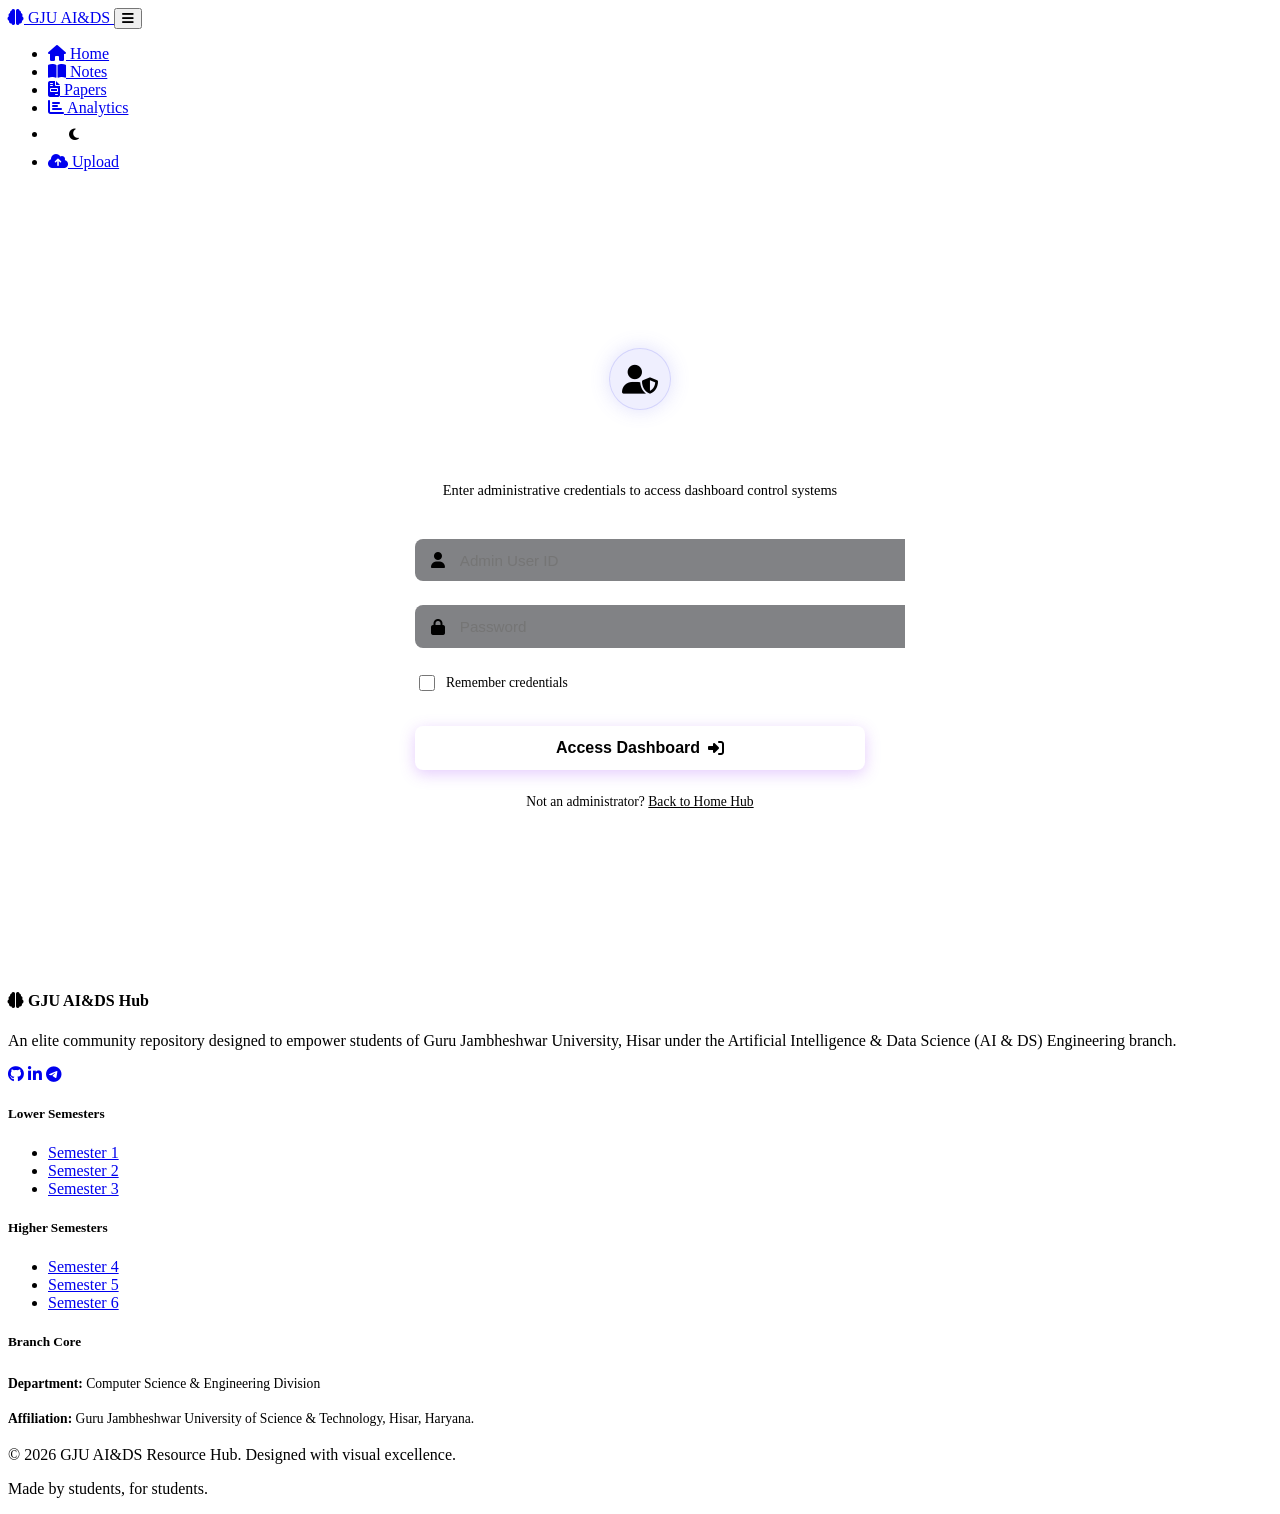
==== admin-dashboard.html @ 11f3c259 "Add files via upload" ====
<!DOCTYPE html>
<html lang="en">
<head>
    <meta charset="UTF-8">
    <meta name="viewport" content="width=device-width, initial-scale=1.0">
    <title>Admin Dashboard Portal | GJU AI&DS Resource Hub</title>
    <!-- SEO Meta Tags -->
    <meta name="description" content="Administrative command console for the GJU AI&DS Resource Hub. Manage curriculum, subjects, files, and users.">
    <!-- Blocking Security Check: Redirect immediately if not authenticated -->
    <script>
        (function() {
            const session = localStorage.getItem("gju_admin_session");
            if (!session) {
                window.location.replace("admin-login.html");
            }
        })();
    </script>
    <!-- FontAwesome CDNs -->
    <link rel="stylesheet" href="https://cdnjs.cloudflare.com/ajax/libs/font-awesome/6.4.0/css/all.min.css">
    <!-- Master Stylesheet Link -->
    <link rel="stylesheet" href="css/style.css">
    <style>
        .admin-layout {
            display: flex;
            min-height: 100vh;
        }
        
        /* Sidebar Styling */
        .admin-sidebar {
            width: 280px;
            background: var(--bg-darker);
            border-right: 1px solid var(--border-color);
            display: flex;
            flex-direction: column;
            padding: 2rem 1.5rem;
            position: sticky;
            top: 0;
            height: 100vh;
            z-index: 100;
        }
        
        .sidebar-brand {
            font-size: 1.4rem;
            font-weight: 800;
            display: flex;
            align-items: center;
            gap: 0.5rem;
            margin-bottom: 2.5rem;
            background: var(--grad-teal);
            -webkit-background-clip: text;
            -webkit-text-fill-color: transparent;
        }
        
        .sidebar-user {
            background: rgba(255, 255, 255, 0.02);
            border: 1px solid var(--border-color);
            border-radius: 12px;
            padding: 1rem;
            margin-bottom: 2rem;
            display: flex;
            align-items: center;
            gap: 0.8rem;
        }
        
        .user-avatar {
            width: 40px;
            height: 40px;
            background: var(--grad-primary);
            border-radius: 50%;
            display: flex;
            align-items: center;
            justify-content: center;
            font-weight: 700;
            color: white;
            box-shadow: 0 0 10px rgba(168, 85, 247, 0.4);
        }
        
        .user-details h5 {
            font-size: 0.95rem;
            color: var(--text-highlight);
            margin-bottom: 0.1rem;
        }
        
        .user-details span {
            font-size: 0.75rem;
            color: var(--secondary);
            font-weight: 600;
            text-transform: uppercase;
        }
        
        .sidebar-menu {
            list-style: none;
            display: flex;
            flex-direction: column;
            gap: 0.5rem;
            margin-bottom: auto;
        }
        
        .menu-item {
            display: flex;
            align-items: center;
            gap: 0.8rem;
            padding: 0.8rem 1rem;
            border-radius: 8px;
            color: var(--text-muted);
            font-size: 0.95rem;
            font-weight: 500;
            cursor: pointer;
            transition: all var(--transition-speed) ease;
        }
        
        .menu-item:hover, .menu-item.active {
            color: var(--text-highlight);
            background: rgba(99, 102, 241, 0.1);
            border-left: 3px solid var(--primary);
            padding-left: calc(1rem - 3px);
        }
        
        .menu-item i {
            width: 20px;
            text-align: center;
            font-size: 1.1rem;
        }
        
        .badge-count {
            background: #ef4444;
            color: white;
            font-size: 0.7rem;
            font-weight: 700;
            padding: 0.1rem 0.4rem;
            border-radius: 10px;
            margin-left: auto;
            display: none;
        }
        
        .sidebar-footer {
            margin-top: 1.5rem;
            font-size: 0.75rem;
            color: var(--text-muted);
            text-align: center;
            border-top: 1px solid var(--border-color);
            padding-top: 1rem;
        }
        
        /* Main Panel Styling */
        .admin-main {
            flex-grow: 1;
            padding: 3rem;
            background: var(--bg-main);
            overflow-y: auto;
        }
        
        .admin-header {
            display: flex;
            justify-content: space-between;
            align-items: center;
            margin-bottom: 2.5rem;
            border-bottom: 1px solid var(--border-color);
            padding-bottom: 1.5rem;
        }
        
        .admin-welcome h2 {
            font-size: 2rem;
            margin-bottom: 0.4rem;
        }
        
        .admin-welcome p {
            color: var(--text-muted);
            font-size: 0.95rem;
        }
        
        .admin-actions {
            display: flex;
            align-items: center;
            gap: 1rem;
        }
        
        /* Tab Views styling */
        .tab-content {
            display: none;
            animation: fadeIn 0.4s ease;
        }
        
        .tab-content.active {
            display: block;
        }
        
        @keyframes fadeIn {
            from { opacity: 0; transform: translateY(10px); }
            to { opacity: 1; transform: translateY(0); }
        }
        
        /* Statistics Overview Style adjustments */
        .admin-stats-grid {
            display: grid;
            grid-template-columns: repeat(4, 1fr);
            gap: 1.5rem;
            margin-bottom: 2.5rem;
        }
        
        .admin-stat-card {
            background: var(--bg-card);
            border: 1px solid var(--border-color);
            border-radius: 12px;
            padding: 1.5rem;
            display: flex;
            align-items: center;
            gap: 1.2rem;
            box-shadow: var(--card-shadow);
        }
        
        .stat-icon-wrap {
            width: 50px;
            height: 50px;
            border-radius: 10px;
            display: flex;
            align-items: center;
            justify-content: center;
            font-size: 1.5rem;
        }
        
        .stat-icon-wrap.primary {
            background: rgba(99, 102, 241, 0.1);
            color: var(--primary);
        }
        
        .stat-icon-wrap.secondary {
            background: rgba(13, 242, 201, 0.1);
            color: var(--secondary);
        }
        
        .stat-icon-wrap.purple {
            background: rgba(168, 85, 247, 0.1);
            color: var(--accent-purple);
        }
        
        .stat-icon-wrap.yellow {
            background: rgba(251, 191, 36, 0.1);
            color: #fbbf24;
        }
        
        .stat-meta h4 {
            font-size: 1.8rem;
            line-height: 1.2;
            color: var(--text-highlight);
        }
        
        .stat-meta span {
            font-size: 0.8rem;
            color: var(--text-muted);
            font-weight: 500;
        }
        
        /* Curriculum semester listing */
        .sem-list-grid {
            display: grid;
            grid-template-columns: repeat(2, 1fr);
            gap: 2rem;
        }
        
        .sem-edit-card {
            background: var(--bg-card);
            border: 1px solid var(--border-color);
            border-radius: 12px;
            padding: 1.5rem;
            box-shadow: var(--card-shadow);
        }
        
        .sem-card-header {
            display: flex;
            justify-content: space-between;
            align-items: center;
            margin-bottom: 1.2rem;
            border-bottom: 1px solid var(--border-color);
            padding-bottom: 0.8rem;
        }
        
        .sem-card-header h3 {
            font-size: 1.1rem;
            color: var(--text-highlight);
            display: flex;
            align-items: center;
            gap: 0.5rem;
        }
        
        .subject-tag-list {
            display: flex;
            flex-direction: column;
            gap: 0.6rem;
        }
        
        .subject-tag-item {
            display: flex;
            justify-content: space-between;
            align-items: center;
            background: rgba(255, 255, 255, 0.02);
            border: 1px solid var(--border-color);
            padding: 0.6rem 0.8rem;
            border-radius: 8px;
            font-size: 0.85rem;
            transition: all var(--transition-speed) ease;
        }
        
        .subject-tag-item:hover {
            background: rgba(255, 255, 255, 0.05);
            border-color: rgba(99, 102, 241, 0.3);
        }
        
        .subject-actions {
            display: flex;
            gap: 0.4rem;
        }
        
        .btn-inline-icon {
            width: 26px;
            height: 26px;
            border-radius: 4px;
            display: flex;
            align-items: center;
            justify-content: center;
            cursor: pointer;
            border: 1px solid transparent;
            font-size: 0.75rem;
            transition: all var(--transition-speed) ease;
        }
        
        .btn-inline-icon.edit {
            background: rgba(99, 102, 241, 0.1);
            color: var(--primary);
            border-color: rgba(99, 102, 241, 0.2);
        }
        
        .btn-inline-icon.edit:hover {
            background: var(--primary);
            color: white;
        }
        
        .btn-inline-icon.delete {
            background: rgba(239, 68, 68, 0.1);
            color: #ef4444;
            border-color: rgba(239, 68, 68, 0.2);
        }
        
        .btn-inline-icon.delete:hover {
            background: #ef4444;
            color: white;
        }
        
        /* Table styles for users and approved resources */
        .data-table-card {
            background: var(--bg-card);
            border: 1px solid var(--border-color);
            border-radius: 12px;
            box-shadow: var(--card-shadow);
            overflow: hidden;
            margin-bottom: 2rem;
        }
        
        .table-controls {
            padding: 1.5rem;
            border-bottom: 1px solid var(--border-color);
            display: flex;
            justify-content: space-between;
            align-items: center;
            gap: 1rem;
        }
        
        .table-search {
            position: relative;
            flex-grow: 1;
            max-width: 400px;
        }
        
        .table-search input {
            width: 100%;
            background: rgba(4, 6, 12, 0.5);
            border: 1px solid var(--border-color);
            padding: 0.6rem 1rem 0.6rem 2.5rem;
            border-radius: 8px;
            color: var(--text-highlight);
            font-size: 0.85rem;
            transition: all var(--transition-speed) ease;
        }
        
        .table-search input:focus {
            border-color: var(--primary);
            box-shadow: 0 0 8px rgba(99, 102, 241, 0.2);
        }
        
        .table-search i {
            position: absolute;
            left: 0.9rem;
            top: 50%;
            transform: translateY(-50%);
            color: var(--text-muted);
            font-size: 0.9rem;
        }
        
        .admin-data-table {
            width: 100%;
            border-collapse: collapse;
            font-size: 0.85rem;
        }
        
        .admin-data-table th {
            text-align: left;
            background: rgba(255, 255, 255, 0.01);
            border-bottom: 1px solid var(--border-color);
            color: var(--text-muted);
            font-weight: 600;
            padding: 1rem 1.5rem;
        }
        
        .admin-data-table td {
            padding: 1rem 1.5rem;
            border-bottom: 1px solid var(--border-color);
            color: var(--text-main);
        }
        
        .admin-data-table tr:last-child td {
            border-bottom: none;
        }
        
        .admin-data-table tr:hover td {
            background: rgba(255, 255, 255, 0.01);
        }
        
        .badge-role {
            padding: 0.2rem 0.5rem;
            border-radius: 4px;
            font-size: 0.7rem;
            font-weight: 700;
            text-transform: uppercase;
        }
        
        .badge-role.admin {
            background: rgba(168, 85, 247, 0.1);
            color: var(--accent-purple);
            border: 1px solid rgba(168, 85, 247, 0.2);
        }
        
        .badge-role.student {
            background: rgba(13, 242, 201, 0.1);
            color: var(--secondary);
            border: 1px solid rgba(13, 242, 201, 0.2);
        }
        
        /* Floating Modals for Forms */
        .admin-modal-overlay {
            position: fixed;
            top: 0;
            left: 0;
            width: 100%;
            height: 100%;
            background: rgba(4, 6, 12, 0.8);
            backdrop-filter: blur(8px);
            z-index: 1000;
            display: none;
            align-items: center;
            justify-content: center;
        }
        
        .admin-modal-card {
            background: var(--bg-card);
            border: 1px solid var(--border-color);
            border-radius: 12px;
            width: 100%;
            max-width: 500px;
            padding: 2rem;
            box-shadow: var(--card-shadow);
            animation: modalScale 0.3s ease;
        }
        
        @keyframes modalScale {
            from { transform: scale(0.9); opacity: 0; }
            to { transform: scale(1); opacity: 1; }
        }
        
        .modal-header-block {
            display: flex;
            justify-content: space-between;
            align-items: center;
            border-bottom: 1px solid var(--border-color);
            padding-bottom: 1rem;
            margin-bottom: 1.5rem;
        }
        
        .modal-header-block h3 {
            font-size: 1.2rem;
            display: flex;
            align-items: center;
            gap: 0.5rem;
        }
        
        .modal-close-btn {
            background: none;
            border: none;
            color: var(--text-muted);
            font-size: 1.2rem;
            cursor: pointer;
        }
        
        .modal-close-btn:hover {
            color: var(--text-highlight);
        }
        
        .admin-form-group {
            margin-bottom: 1.2rem;
        }
        
        .admin-form-group label {
            display: block;
            font-size: 0.85rem;
            font-weight: 600;
            margin-bottom: 0.4rem;
            color: var(--text-muted);
        }
        
        .admin-form-group input, .admin-form-group select {
            width: 100%;
            background: rgba(4, 6, 12, 0.5);
            border: 1px solid var(--border-color);
            border-radius: 6px;
            padding: 0.6rem 0.8rem;
            color: var(--text-highlight);
            font-size: 0.9rem;
            transition: all var(--transition-speed) ease;
        }
        
        .admin-form-group input:focus, .admin-form-group select:focus {
            border-color: var(--primary);
        }
        
        /* Moderation grid */
        .moderation-grid {
            display: grid;
            grid-template-columns: repeat(3, 1fr);
            gap: 1.5rem;
        }
        
        @media (max-width: 1200px) {
            .moderation-grid {
                grid-template-columns: repeat(2, 1fr);
            }
        }
        @media (max-width: 768px) {
            .moderation-grid {
                grid-template-columns: 1fr;
            }
            .admin-layout {
                flex-direction: column;
            }
            .admin-sidebar {
                width: 100%;
                height: auto;
                position: relative;
            }
            .admin-stats-grid {
                grid-template-columns: repeat(2, 1fr);
            }
            .sem-list-grid {
                grid-template-columns: 1fr;
            }
        }
    </style>
</head>
<body>

    <!-- Main Admin Grid Panel Layout -->
    <div class="admin-layout">
        
        <!-- Left Sidebar Navigation Panel -->
        <aside class="admin-sidebar">
            <div class="sidebar-brand">
                <i class="fas fa-brain"></i>
                <span>GJU AI&DS Hub</span>
            </div>
            
            <div class="sidebar-user">
                <div class="user-avatar" id="avatarBlock">YR</div>
                <div class="user-details">
                    <h5 id="adminProfileName">Yash Rohil</h5>
                    <span>Super Admin</span>
                </div>
            </div>
            
            <ul class="sidebar-menu">
                <li class="menu-item active" data-tab="tab-overview">
                    <i class="fas fa-th-large"></i>
                    <span>Overview Stats</span>
                </li>
                <li class="menu-item" data-tab="tab-curriculum">
                    <i class="fas fa-layer-group"></i>
                    <span>Subject Configs</span>
                </li>
                <li class="menu-item" data-tab="tab-resources">
                    <i class="fas fa-file-invoice"></i>
                    <span>Manage Resources</span>
                </li>
                <li class="menu-item" data-tab="tab-moderation">
                    <i class="fas fa-check-circle"></i>
                    <span>Moderate Uploads</span>
                    <span class="badge-count" id="pendingModerationBadge">0</span>
                </li>
                <li class="menu-item" data-tab="tab-users">
                    <i class="fas fa-users"></i>
                    <span>User Directory</span>
                </li>
                <li class="menu-item" id="btnReturnToHub">
                    <i class="fas fa-arrow-left"></i>
                    <span>Return to Hub</span>
                </li>
                <li class="menu-item" id="btnLogoutAdmin" style="margin-top: 1rem; color: #f87171; border-top: 1px solid rgba(255,255,255,0.03); padding-top: 1rem;">
                    <i class="fas fa-sign-out-alt"></i>
                    <span>Logout</span>
                </li>
            </ul>
            
            <div class="sidebar-footer">
                <p>v2.0 Premium Admin UI</p>
                <p style="margin-top:0.2rem; font-size:0.65rem;">Synchronized State System</p>
            </div>
        </aside>
        
        <!-- Right Dynamic Content Panel -->
        <main class="admin-main">
            
            <!-- Dashboard Global Page Header -->
            <header class="admin-header">
                <div class="admin-welcome">
                    <h2 id="welcomeGreeting">Welcome back, Admin!</h2>
                    <p id="currentLiveDate">Retrieving system operational status...</p>
                </div>
                <div class="admin-actions">
                    <button class="btn-circle" id="themeToggleBtn" title="Toggle Theme" style="background: rgba(255,255,255,0.03); border: 1px solid var(--border-color); color: var(--text-muted); cursor: pointer; width: 36px; height: 36px; border-radius: 50%; display: flex; align-items: center; justify-content: center; transition: all var(--transition-speed) ease;">
                        <i class="fas fa-moon"></i>
                    </button>
                    <a href="index.html" class="btn-secondary" style="font-size:0.85rem; padding: 0.5rem 1rem;"><i class="fas fa-home"></i> View Hub</a>
                </div>
            </header>
            
            <!-- Tab View 1: Overview Stats -->
            <section class="tab-content active" id="tab-overview">
                <div class="admin-stats-grid" id="overviewStatsGrid">
                    <div class="admin-stat-card">
                        <div class="stat-icon-wrap primary"><i class="fas fa-file-invoice"></i></div>
                        <div class="stat-meta">
                            <h4 id="ovrTotalFiles">0</h4>
                            <span>Active Resources</span>
                        </div>
                    </div>
                    <div class="admin-stat-card">
                        <div class="stat-icon-wrap secondary"><i class="fas fa-layer-group"></i></div>
                        <div class="stat-meta">
                            <h4 id="ovrTotalSubjects">0</h4>
                            <span>Syllabus Subjects</span>
                        </div>
                    </div>
                    <div class="admin-stat-card">
                        <div class="stat-icon-wrap purple"><i class="fas fa-clock"></i></div>
                        <div class="stat-meta">
                            <h4 id="ovrPendingUploads">0</h4>
                            <span>Pending Reviews</span>
                        </div>
                    </div>
                    <div class="admin-stat-card">
                        <div class="stat-icon-wrap yellow"><i class="fas fa-users"></i></div>
                        <div class="stat-meta">
                            <h4 id="ovrTotalAccounts">0</h4>
                            <span>Mapped Profiles</span>
                        </div>
                    </div>
                </div>
                
                <!-- Quick Info Mappings -->
                <div class="dash-chart-section" style="grid-template-columns: 3fr 2fr; gap: 2rem;">
                    <!-- Pending moderation table quick preview -->
                    <div class="dash-card">
                        <h3 style="font-size: 1.1rem; margin-bottom: 1.2rem; display:flex; align-items:center; gap:0.5rem;"><i class="fas fa-clipboard-list" style="color:var(--accent-purple);"></i> Pending Approvals Queue</h3>
                        <div class="dash-table-wrapper" style="max-height: 250px; overflow-y:auto;">
                            <table class="dash-table">
                                <thead>
                                    <tr>
                                        <th>Title</th>
                                        <th>Subject</th>
                                        <th>Actions</th>
                                    </tr>
                                </thead>
                                <tbody id="overviewPendingBody">
                                    <!-- Populated dynamically -->
                                </tbody>
                            </table>
                        </div>
                    </div>
                    <!-- Quick system info -->
                    <div class="dash-card">
                        <h3 style="font-size: 1.1rem; margin-bottom: 1.2rem; display:flex; align-items:center; gap:0.5rem;"><i class="fas fa-server" style="color:var(--secondary);"></i> Server Instance Metadata</h3>
                        <div style="font-size: 0.85rem; display:flex; flex-direction:column; gap:0.8rem; color:var(--text-muted);">
                            <div style="display:flex; justify-content:space-between; border-bottom:1px solid var(--border-color); padding-bottom:0.4rem;">
                                <span>Storage Engine</span>
                                <strong style="color:var(--text-highlight);">Web LocalStorage (V2 API)</strong>
                            </div>
                            <div style="display:flex; justify-content:space-between; border-bottom:1px solid var(--border-color); padding-bottom:0.4rem;">
                                <span>Database Sync</span>
                                <strong style="color:var(--text-highlight);">Reactive Client-Side Commit</strong>
                            </div>
                            <div style="display:flex; justify-content:space-between; border-bottom:1px solid var(--border-color); padding-bottom:0.4rem;">
                                <span>Authentication</span>
                                <strong style="color:var(--text-highlight);">Cached Session Token</strong>
                            </div>
                            <div style="display:flex; justify-content:space-between; border-bottom:1px solid var(--border-color); padding-bottom:0.4rem;">
                                <span>Client IP Mapping</span>
                                <strong style="color:var(--text-highlight);">Localhost Loopback</strong>
                            </div>
                            <div style="display:flex; justify-content:space-between;">
                                <span>Node Location</span>
                                <strong style="color:var(--text-highlight);">c:\\Users\\yashr\\OneDrive\\文件</strong>
                            </div>
                        </div>
                    </div>
                </div>
            </section>
            
            <!-- Tab View 2: Subject Configs (Syllabus Management) -->
            <section class="tab-content" id="tab-curriculum">
                <div style="display:flex; justify-content:space-between; align-items:center; margin-bottom: 2rem;">
                    <div>
                        <h3 style="font-size: 1.4rem; color:var(--text-highlight);">Syllabus Management Console</h3>
                        <p style="color:var(--text-muted); font-size:0.85rem; margin-top:0.2rem;">Add, edit, or delete subjects grouped by Semesters 1 to 6. Changes sync globally.</p>
                    </div>
                    <button class="btn-primary" id="btnAddNewSubjectModal" style="padding: 0.6rem 1.2rem; font-size:0.85rem;"><i class="fas fa-plus"></i> Add Subject</button>
                </div>
                
                <div class="sem-list-grid" id="curriculumSemesterGrid">
                    <!-- Programmatically populated with Semesters 1-6 and their respective subject grids -->
                </div>
            </section>
            
            <!-- Tab View 3: Resource Library -->
            <section class="tab-content" id="tab-resources">
                <div style="display:flex; justify-content:space-between; align-items:center; margin-bottom: 2rem;">
                    <div>
                        <h3 style="font-size: 1.4rem; color:var(--text-highlight);">Resource Hub Library</h3>
                        <p style="color:var(--text-muted); font-size:0.85rem; margin-top:0.2rem;">Direct CRUD controls for all approved exam papers and lecture handouts.</p>
                    </div>
                    <button class="btn-primary" id="btnAddNewResourceModal" style="padding: 0.6rem 1.2rem; font-size:0.85rem;"><i class="fas fa-plus"></i> Add Resource</button>
                </div>
                
                <div class="data-table-card">
                    <div class="table-controls">
                        <div class="table-search">
                            <i class="fas fa-search"></i>
                            <input type="text" id="resourceSearchInput" placeholder="Search resources by title, subject, or author...">
                        </div>
                        <div style="display:flex; gap:0.5rem; align-items:center;">
                            <label for="resourceFilterSemester" style="font-size:0.8rem; color:var(--text-muted); font-weight:600;">Sem:</label>
                            <select id="resourceFilterSemester" style="background:rgba(4,6,12,0.5); border:1px solid var(--border-color); color:var(--text-highlight); padding:0.4rem; border-radius:6px; font-size:0.8rem; cursor:pointer;">
                                <option value="">All</option>
                                <option value="1">Sem 1</option>
                                <option value="2">Sem 2</option>
                                <option value="3">Sem 3</option>
                                <option value="4">Sem 4</option>
                                <option value="5">Sem 5</option>
                                <option value="6">Sem 6</option>
                            </select>
                        </div>
                    </div>
                    <div class="dash-table-wrapper" style="max-height: 500px; overflow-y:auto;">
                        <table class="admin-data-table">
                            <thead>
                                <tr>
                                    <th>Resource Title</th>
                                    <th>Sem</th>
                                    <th>Subject Course</th>
                                    <th>Category</th>
                                    <th>Contributor</th>
                                    <th style="text-align:right;">Actions</th>
                                </tr>
                            </thead>
                            <tbody id="resourcesTableBody">
                                <!-- Populated dynamically -->
                            </tbody>
                        </table>
                    </div>
                </div>
            </section>
            
            <!-- Tab View 4: Moderate Uploads -->
            <section class="tab-content" id="tab-moderation">
                <div style="margin-bottom: 2rem;">
                    <h3 style="font-size: 1.4rem; color:var(--text-highlight);">Contribution Moderation Pipeline</h3>
                    <p style="color:var(--text-muted); font-size:0.85rem; margin-top:0.2rem;">Review user-uploaded PDF study notes and previous exam sheets before publishing them to the public.</p>
                </div>
                
                <div class="moderation-grid" id="moderationQueueGrid">
                    <!-- Populated dynamically with pending resources -->
                </div>
            </section>
            
            <!-- Tab View 5: User Directory -->
            <section class="tab-content" id="tab-users">
                <div style="display:flex; justify-content:space-between; align-items:center; margin-bottom: 2rem;">
                    <div>
                        <h3 style="font-size: 1.4rem; color:var(--text-highlight);">User Profile Directory</h3>
                        <p style="color:var(--text-muted); font-size:0.85rem; margin-top:0.2rem;">Configure credentials, system access roles, and registered student databases.</p>
                    </div>
                    <button class="btn-primary" id="btnAddNewUserModal" style="padding: 0.6rem 1.2rem; font-size:0.85rem;"><i class="fas fa-user-plus"></i> Add Profile</button>
                </div>
                
                <div class="data-table-card">
                    <div class="table-controls">
                        <div class="table-search" style="max-width:300px;">
                            <i class="fas fa-search"></i>
                            <input type="text" id="userSearchInput" placeholder="Search by name or username...">
                        </div>
                    </div>
                    <div class="dash-table-wrapper" style="max-height: 500px; overflow-y:auto;">
                        <table class="admin-data-table">
                            <thead>
                                <tr>
                                    <th>User Profile Name</th>
                                    <th>Username / Handle</th>
                                    <th>System Access Role</th>
                                    <th style="text-align:right;">Actions</th>
                                </tr>
                            </thead>
                            <tbody id="usersTableBody">
                                <!-- Populated dynamically -->
                            </tbody>
                        </table>
                    </div>
                </div>
            </section>
            
        </main>
        
    </div>

    <!-- Modals Layout Area -->
    
    <!-- Modal 1: Add/Edit Subject -->
    <div class="admin-modal-overlay" id="subjectModal">
        <div class="admin-modal-card">
            <div class="modal-header-block">
                <h3 id="subjectModalTitle"><i class="fas fa-layer-group" style="color:var(--primary);"></i> Add Course Subject</h3>
                <button class="modal-close-btn" onclick="closeAdminModal('subjectModal')"><i class="fas fa-times"></i></button>
            </div>
            <form id="subjectForm">
                <input type="hidden" id="subjectMode" value="add"> <!-- add or edit -->
                <input type="hidden" id="originalSubjectName">
                <input type="hidden" id="originalSemester">
                
                <div class="admin-form-group">
                    <label for="subSemesterSelect">Target Semester Allocation</label>
                    <select id="subSemesterSelect" required>
                        <option value="1">Semester 1</option>
                        <option value="2">Semester 2</option>
                        <option value="3">Semester 3</option>
                        <option value="4">Semester 4</option>
                        <option value="5">Semester 5</option>
                        <option value="6">Semester 6</option>
                    </select>
                </div>
                <div class="admin-form-group">
                    <label for="subjectNameInput">Subject Name</label>
                    <input type="text" id="subjectNameInput" placeholder="e.g. Natural Language Processing" required>
                </div>
                <div style="display:flex; justify-content:flex-end; gap:0.8rem; margin-top:2rem;">
                    <button type="button" class="btn-secondary" onclick="closeAdminModal('subjectModal')" style="padding:0.6rem 1.2rem; font-size:0.85rem;">Cancel</button>
                    <button type="submit" class="btn-primary" style="padding:0.6rem 1.2rem; font-size:0.85rem;">Save Subject</button>
                </div>
            </form>
        </div>
    </div>

    <!-- Modal 2: Add/Edit User Profile -->
    <div class="admin-modal-overlay" id="userModal">
        <div class="admin-modal-card">
            <div class="modal-header-block">
                <h3 id="userModalTitle"><i class="fas fa-user-plus" style="color:var(--secondary);"></i> Create User Profile</h3>
                <button class="modal-close-btn" onclick="closeAdminModal('userModal')"><i class="fas fa-times"></i></button>
            </div>
            <form id="userForm">
                <input type="hidden" id="userMode" value="add"> <!-- add or edit -->
                <input type="hidden" id="userIdInput">
                
                <div class="admin-form-group">
                    <label for="userRealName">Full Profile Name</label>
                    <input type="text" id="userRealName" placeholder="e.g. Amit Sharma" required>
                </div>
                <div class="admin-form-group">
                    <label for="userUsername">Username / ID Code</label>
                    <input type="text" id="userUsername" placeholder="e.g. amit_gju" required>
                </div>
                <div class="admin-form-group">
                    <label for="userRoleSelect">System Authorization Role</label>
                    <select id="userRoleSelect" required>
                        <option value="Student">Student (Hub Access Only)</option>
                        <option value="Admin">Admin (Full Console Access)</option>
                    </select>
                </div>
                <div style="display:flex; justify-content:flex-end; gap:0.8rem; margin-top:2rem;">
                    <button type="button" class="btn-secondary" onclick="closeAdminModal('userModal')" style="padding:0.6rem 1.2rem; font-size:0.85rem;">Cancel</button>
                    <button type="submit" class="btn-primary" style="padding:0.6rem 1.2rem; font-size:0.85rem;">Save Profile</button>
                </div>
            </form>
        </div>
    </div>

    <!-- Modal 3: Add/Edit Resource -->
    <div class="admin-modal-overlay" id="resourceModal">
        <div class="admin-modal-card" style="max-width: 550px;">
            <div class="modal-header-block">
                <h3 id="resModalTitle"><i class="fas fa-file-invoice" style="color:var(--primary);"></i> Add Study Resource</h3>
                <button class="modal-close-btn" onclick="closeAdminModal('resourceModal')"><i class="fas fa-times"></i></button>
            </div>
            <form id="resourceForm">
                <input type="hidden" id="resMode" value="add">
                <input type="hidden" id="resIdInput">
                
                <div class="admin-form-group">
                    <label for="resTitle">Resource Title</label>
                    <input type="text" id="resTitle" placeholder="e.g. Computer Networks - Complete Semester Revision Handout" required>
                </div>
                <div style="display:grid; grid-template-columns:1fr 1fr; gap:1rem;">
                    <div class="admin-form-group">
                        <label for="resSemester">Target Semester</label>
                        <select id="resSemester" required>
                            <option value="1">Semester 1</option>
                            <option value="2">Semester 2</option>
                            <option value="3">Semester 3</option>
                            <option value="4">Semester 4</option>
                            <option value="5">Semester 5</option>
                            <option value="6">Semester 6</option>
                        </select>
                    </div>
                    <div class="admin-form-group">
                        <label for="resSubject">Subject Mappings</label>
                        <select id="resSubject" required>
                            <!-- Dynamically loaded based on chosen semester -->
                        </select>
                    </div>
                </div>
                <div style="display:grid; grid-template-columns:1fr 1fr; gap:1rem;">
                    <div class="admin-form-group">
                        <label for="resType">Resource Type</label>
                        <select id="resType" required>
                            <option value="notes">Lecture Notes / Labs</option>
                            <option value="paper">Previous Year Paper</option>
                        </select>
                    </div>
                    <div class="admin-form-group">
                        <label for="resAuthor">Author / Contributor</label>
                        <input type="text" id="resAuthor" placeholder="e.g. Dr. Poonam Malik" required>
                    </div>
                </div>
                <div style="display:flex; justify-content:flex-end; gap:0.8rem; margin-top:2rem;">
                    <button type="button" class="btn-secondary" onclick="closeAdminModal('resourceModal')" style="padding:0.6rem 1.2rem; font-size:0.85rem;">Cancel</button>
                    <button type="submit" class="btn-primary" style="padding:0.6rem 1.2rem; font-size:0.85rem;">Save Resource</button>
                </div>
            </form>
        </div>
    </div>

    <!-- Core Database & Global Scripts -->
    <script src="js/script.js"></script>
    <!-- Dynamic Dashboard Tab Controller -->
    <script src="js/admin.js"></script>
    <script>
        function closeAdminModal(modalId) {
            document.getElementById(modalId).style.display = "none";
        }
    </script>
</body>
</html>
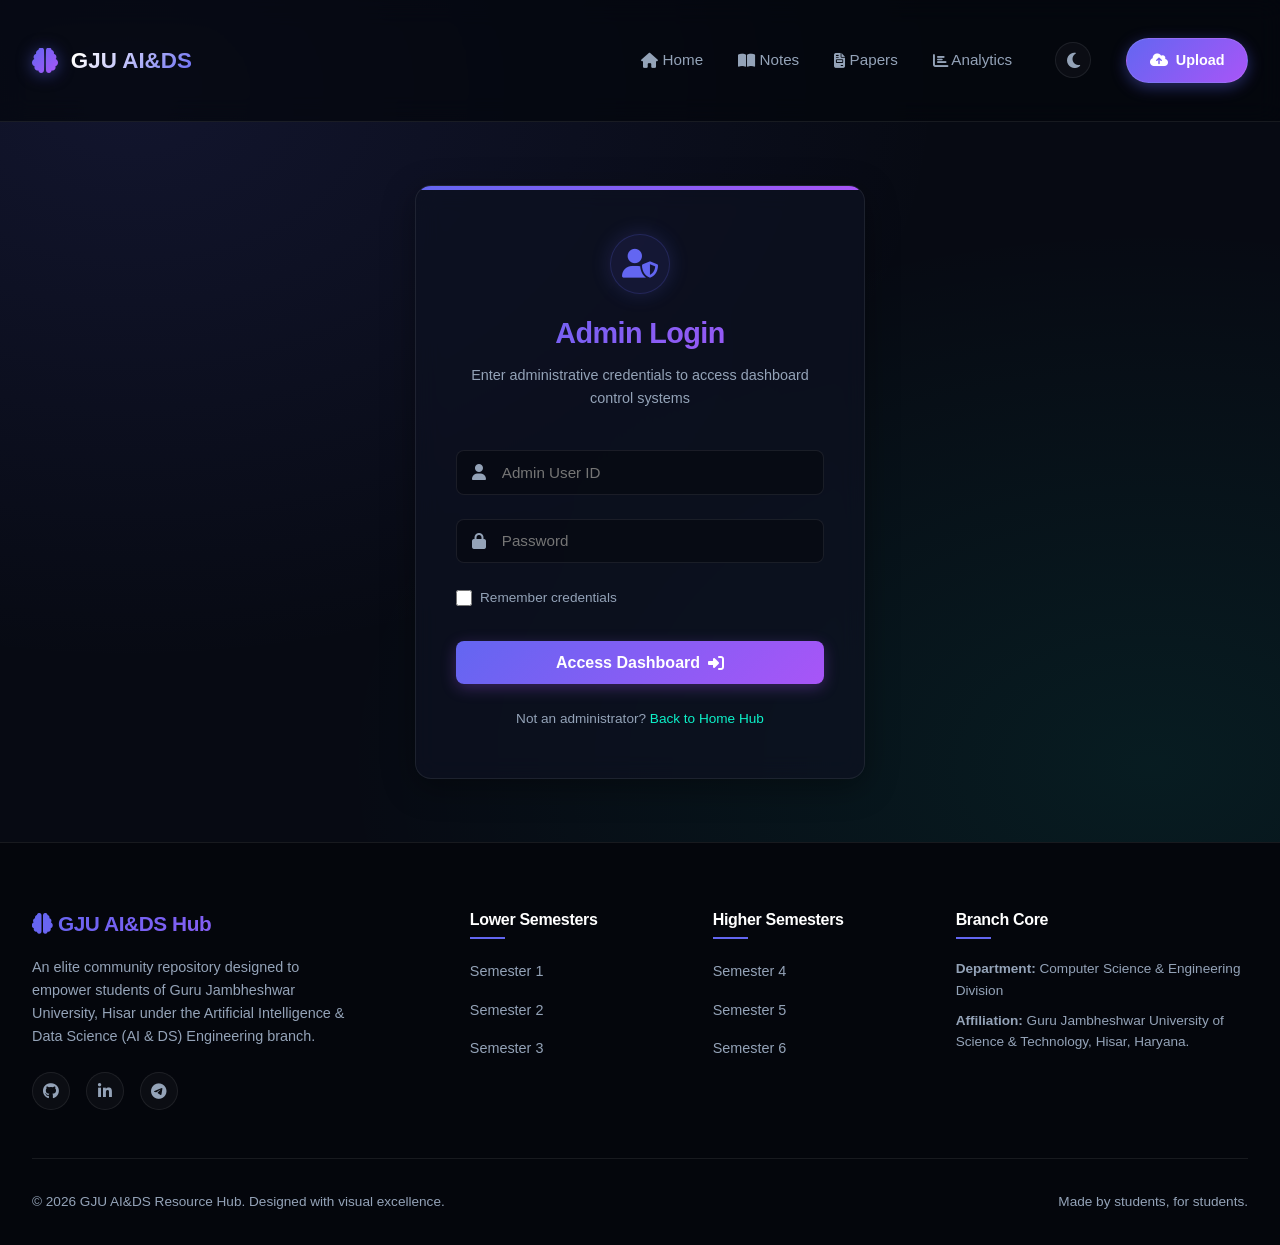
==== commit 980aec22: "Add files via upload" ====
--- a/admin-dashboard.html
+++ b/admin-dashboard.html
@@ -18,7 +18,7 @@
     <!-- FontAwesome CDNs -->
     <link rel="stylesheet" href="https://cdnjs.cloudflare.com/ajax/libs/font-awesome/6.4.0/css/all.min.css">
     <!-- Master Stylesheet Link -->
-    <link rel="stylesheet" href="css/style.css">
+    <link rel="stylesheet" href="style.css">
     <style>
         .admin-layout {
             display: flex;
@@ -963,9 +963,9 @@
     </div>
 
     <!-- Core Database & Global Scripts -->
-    <script src="js/script.js"></script>
+    <script src="script.js"></script>
     <!-- Dynamic Dashboard Tab Controller -->
-    <script src="js/admin.js"></script>
+    <script src="admin.js"></script>
     <script>
         function closeAdminModal(modalId) {
             document.getElementById(modalId).style.display = "none";
--- a/style.css
+++ b/style.css
@@ -0,0 +1,1905 @@
+/* ==========================================================================
+   GJU AI&DS Resource Hub - Master Design System
+   ========================================================================== */
+
+@import url('https://fonts.googleapis.com/css2?family=Inter:wght@300;400;500;600;700&family=Outfit:wght@400;500;600;700;800&display=swap');
+
+:root {
+    /* Color Palette */
+    --bg-main: #070a13;
+    --bg-darker: #04060c;
+    --bg-card: rgba(13, 18, 33, 0.7);
+    --bg-card-hover: rgba(22, 31, 57, 0.85);
+    --border-color: rgba(255, 255, 255, 0.08);
+    --border-glow: rgba(99, 102, 241, 0.25);
+    
+    /* Neons & Gradients */
+    --primary: #6366f1; /* Indigo */
+    --primary-glow: rgba(99, 102, 241, 0.5);
+    --secondary: #0df2c9; /* Electric Teal */
+    --secondary-glow: rgba(13, 242, 201, 0.4);
+    --accent-purple: #a855f7; /* Purple */
+    
+    --grad-primary: linear-gradient(135deg, var(--primary) 0%, var(--accent-purple) 100%);
+    --grad-teal: linear-gradient(135deg, #06b6d4 0%, var(--secondary) 100%);
+    --grad-dark: linear-gradient(180deg, #111827 0%, #070a13 100%);
+    
+    /* Text Colors */
+    --text-main: #e2e8f0;
+    --text-muted: #94a3b8;
+    --text-highlight: #ffffff;
+    
+    /* Timing & Effects */
+    --transition-speed: 0.3s;
+    --border-radius: 16px;
+    --card-shadow: 0 8px 32px 0 rgba(0, 0, 0, 0.37);
+    --glass-blur: blur(12px);
+}
+
+/* ==========================================================================
+   Base Styles & Resets
+   ========================================================================== */
+* {
+    margin: 0;
+    padding: 0;
+    box-sizing: border-box;
+    font-family: 'Inter', sans-serif;
+    scroll-behavior: smooth;
+}
+
+body {
+    background-color: var(--bg-main);
+    background-image: 
+        radial-gradient(at 10% 10%, rgba(99, 102, 241, 0.12) 0px, transparent 50%),
+        radial-gradient(at 90% 85%, rgba(13, 242, 201, 0.08) 0px, transparent 50%);
+    background-attachment: fixed;
+    color: var(--text-main);
+    min-height: 100vh;
+    display: flex;
+    flex-direction: column;
+    overflow-x: hidden;
+    line-height: 1.6;
+}
+
+h1, h2, h3, h4, h5, h6 {
+    font-family: 'Outfit', sans-serif;
+    font-weight: 700;
+    color: var(--text-highlight);
+    letter-spacing: -0.02em;
+}
+
+a {
+    color: inherit;
+    text-decoration: none;
+    transition: all var(--transition-speed) ease;
+}
+
+button, input, select, textarea {
+    font-family: inherit;
+    outline: none;
+    border: none;
+    background: none;
+}
+
+/* Custom Scrollbar */
+::-webkit-scrollbar {
+    width: 8px;
+    height: 8px;
+}
+::-webkit-scrollbar-track {
+    background: var(--bg-darker);
+}
+::-webkit-scrollbar-thumb {
+    background: rgba(255, 255, 255, 0.15);
+    border-radius: 4px;
+}
+::-webkit-scrollbar-thumb:hover {
+    background: var(--primary);
+}
+
+/* ==========================================================================
+   Navigation Bar
+   ========================================================================== */
+header {
+    position: sticky;
+    top: 0;
+    z-index: 1000;
+    background: rgba(4, 6, 12, 0.7);
+    backdrop-filter: var(--glass-blur);
+    -webkit-backdrop-filter: var(--glass-blur);
+    border-bottom: 1px solid var(--border-color);
+    transition: all var(--transition-speed) ease;
+}
+
+.nav-container {
+    max-width: 1280px;
+    margin: 0 auto;
+    padding: 1.2rem 2rem;
+    display: flex;
+    justify-content: space-between;
+    align-items: center;
+}
+
+.logo {
+    display: flex;
+    align-items: center;
+    gap: 0.8rem;
+    font-size: 1.4rem;
+    font-weight: 800;
+    font-family: 'Outfit', sans-serif;
+    background: linear-gradient(135deg, var(--text-highlight) 30%, var(--primary) 100%);
+    -webkit-background-clip: text;
+    -webkit-text-fill-color: transparent;
+}
+
+.logo i {
+    font-size: 1.6rem;
+    background: var(--grad-primary);
+    -webkit-background-clip: text;
+    -webkit-text-fill-color: transparent;
+    filter: drop-shadow(0 2px 8px var(--primary-glow));
+}
+
+.nav-menu {
+    display: flex;
+    gap: 2.2rem;
+    list-style: none;
+    align-items: center;
+}
+
+.nav-link {
+    font-size: 0.95rem;
+    font-weight: 500;
+    color: var(--text-muted);
+    position: relative;
+    padding: 0.4rem 0;
+}
+
+.nav-link::after {
+    content: '';
+    position: absolute;
+    bottom: 0;
+    left: 0;
+    width: 0;
+    height: 2px;
+    background: var(--grad-primary);
+    transition: width var(--transition-speed) ease;
+    border-radius: 2px;
+}
+
+.nav-link:hover, .nav-link.active {
+    color: var(--text-highlight);
+}
+
+.nav-link:hover::after, .nav-link.active::after {
+    width: 100%;
+}
+
+.btn-upload-nav {
+    background: var(--grad-primary);
+    color: var(--text-highlight);
+    padding: 0.6rem 1.4rem;
+    border-radius: 30px;
+    font-weight: 600;
+    font-size: 0.9rem;
+    display: flex;
+    align-items: center;
+    gap: 0.5rem;
+    box-shadow: 0 4px 15px rgba(99, 102, 241, 0.4);
+    border: 1px solid rgba(255, 255, 255, 0.1);
+}
+
+.btn-upload-nav:hover {
+    transform: translateY(-2px);
+    box-shadow: 0 6px 20px rgba(99, 102, 241, 0.6);
+    color: white;
+}
+
+/* Hamburger Menu */
+.hamburger {
+    display: none;
+    cursor: pointer;
+    background: none;
+    border: none;
+    color: var(--text-main);
+    font-size: 1.5rem;
+}
+
+/* ==========================================================================
+   Home Page Styles (index.html)
+   ========================================================================== */
+.hero {
+    padding: 8rem 2rem 5rem;
+    text-align: center;
+    position: relative;
+}
+
+.hero-glow {
+    position: absolute;
+    top: 50%;
+    left: 50%;
+    transform: translate(-50%, -50%);
+    width: 400px;
+    height: 400px;
+    background: radial-gradient(circle, rgba(99,102,241,0.2) 0%, transparent 70%);
+    z-index: -1;
+    pointer-events: none;
+}
+
+.badge-gju {
+    display: inline-flex;
+    align-items: center;
+    gap: 0.5rem;
+    background: rgba(99, 102, 241, 0.1);
+    border: 1px solid rgba(99, 102, 241, 0.3);
+    padding: 0.5rem 1.2rem;
+    border-radius: 50px;
+    color: var(--primary);
+    font-size: 0.85rem;
+    font-weight: 600;
+    margin-bottom: 2rem;
+    letter-spacing: 0.05em;
+    text-transform: uppercase;
+    animation: float 4s ease-in-out infinite;
+}
+
+.hero h1 {
+    font-size: 4rem;
+    line-height: 1.1;
+    margin-bottom: 1.5rem;
+    background: linear-gradient(to right, #ffffff, #cbd5e1, var(--primary));
+    -webkit-background-clip: text;
+    -webkit-text-fill-color: transparent;
+}
+
+.hero p {
+    font-size: 1.25rem;
+    color: var(--text-muted);
+    max-width: 700px;
+    margin: 0 auto 3rem;
+}
+
+.hero-buttons {
+    display: flex;
+    justify-content: center;
+    gap: 1.5rem;
+}
+
+.btn-primary {
+    background: var(--grad-primary);
+    color: var(--text-highlight);
+    padding: 1rem 2.2rem;
+    border-radius: 12px;
+    font-weight: 600;
+    font-size: 1.05rem;
+    display: inline-flex;
+    align-items: center;
+    gap: 0.8rem;
+    box-shadow: 0 4px 20px rgba(99, 102, 241, 0.4);
+    border: 1px solid rgba(255, 255, 255, 0.1);
+    cursor: pointer;
+    transition: all var(--transition-speed) ease;
+}
+
+.btn-primary:hover {
+    transform: translateY(-3px);
+    box-shadow: 0 8px 30px rgba(99, 102, 241, 0.6);
+}
+
+.btn-secondary {
+    background: rgba(255, 255, 255, 0.05);
+    color: var(--text-main);
+    padding: 1rem 2.2rem;
+    border-radius: 12px;
+    font-weight: 600;
+    font-size: 1.05rem;
+    display: inline-flex;
+    align-items: center;
+    gap: 0.8rem;
+    border: 1px solid var(--border-color);
+    cursor: pointer;
+    transition: all var(--transition-speed) ease;
+}
+
+.btn-secondary:hover {
+    background: rgba(255, 255, 255, 0.1);
+    transform: translateY(-3px);
+    border-color: var(--text-muted);
+}
+
+/* Statistics Grid */
+.stats-section {
+    max-width: 1100px;
+    margin: -2rem auto 6rem;
+    padding: 0 2rem;
+    z-index: 10;
+}
+
+.stats-grid {
+    display: grid;
+    grid-template-columns: repeat(4, 1fr);
+    gap: 1.5rem;
+    background: var(--bg-card);
+    backdrop-filter: var(--glass-blur);
+    border: 1px solid var(--border-color);
+    padding: 2.5rem 2rem;
+    border-radius: var(--border-radius);
+    box-shadow: var(--card-shadow);
+}
+
+.stat-card {
+    text-align: center;
+    border-right: 1px solid var(--border-color);
+}
+
+.stat-card:last-child {
+    border-right: none;
+}
+
+.stat-number {
+    font-size: 2.5rem;
+    font-weight: 800;
+    font-family: 'Outfit', sans-serif;
+    color: var(--secondary);
+    margin-bottom: 0.3rem;
+    display: block;
+}
+
+.stat-label {
+    font-size: 0.85rem;
+    color: var(--text-muted);
+    font-weight: 600;
+    text-transform: uppercase;
+    letter-spacing: 0.05em;
+}
+
+/* Semester Grid Section */
+.semesters-section {
+    max-width: 1280px;
+    margin: 0 auto;
+    padding: 4rem 2rem;
+}
+
+.section-header {
+    text-align: center;
+    margin-bottom: 4rem;
+}
+
+.section-header h2 {
+    font-size: 2.5rem;
+    margin-bottom: 0.8rem;
+}
+
+.section-header p {
+    color: var(--text-muted);
+    font-size: 1.1rem;
+    max-width: 600px;
+    margin: 0 auto;
+}
+
+.semesters-grid {
+    display: grid;
+    grid-template-columns: repeat(4, 1fr);
+    gap: 1.8rem;
+}
+
+.sem-card {
+    background: var(--bg-card);
+    backdrop-filter: var(--glass-blur);
+    border: 1px solid var(--border-color);
+    border-radius: var(--border-radius);
+    padding: 2.5rem 2rem;
+    text-align: left;
+    transition: all var(--transition-speed) ease;
+    cursor: pointer;
+    position: relative;
+    overflow: hidden;
+    display: flex;
+    flex-direction: column;
+    height: 100%;
+}
+
+.sem-card::before {
+    content: '';
+    position: absolute;
+    top: 0;
+    left: 0;
+    width: 100%;
+    height: 4px;
+    background: var(--grad-primary);
+    opacity: 0.8;
+}
+
+.sem-card:nth-child(even)::before {
+    background: var(--grad-teal);
+}
+
+.sem-icon {
+    font-size: 2rem;
+    margin-bottom: 1.5rem;
+    display: inline-flex;
+    background: rgba(99, 102, 241, 0.1);
+    color: var(--primary);
+    width: 60px;
+    height: 60px;
+    align-items: center;
+    justify-content: center;
+    border-radius: 12px;
+}
+
+.sem-card:nth-child(even) .sem-icon {
+    background: rgba(13, 242, 201, 0.1);
+    color: var(--secondary);
+}
+
+.sem-card h3 {
+    font-size: 1.4rem;
+    margin-bottom: 0.6rem;
+}
+
+.sem-card p {
+    color: var(--text-muted);
+    font-size: 0.9rem;
+    margin-bottom: 1.8rem;
+    flex-grow: 1;
+}
+
+.sem-link {
+    display: inline-flex;
+    align-items: center;
+    gap: 0.5rem;
+    font-weight: 600;
+    font-size: 0.9rem;
+    color: var(--primary);
+}
+
+.sem-card:nth-child(even) .sem-link {
+    color: var(--secondary);
+}
+
+.sem-link i {
+    transition: transform var(--transition-speed) ease;
+}
+
+.sem-card:hover {
+    transform: translateY(-6px);
+    background: var(--bg-card-hover);
+    border-color: rgba(99, 102, 241, 0.3);
+    box-shadow: 0 12px 40px rgba(0, 0, 0, 0.5), 0 0 20px rgba(99, 102, 241, 0.1);
+}
+
+.sem-card:hover .sem-link i {
+    transform: translateX(4px);
+}
+
+/* Call to Action Banner */
+.cta-banner {
+    max-width: 1200px;
+    margin: 4rem auto 8rem;
+    padding: 0 2rem;
+}
+
+.cta-container {
+    background: linear-gradient(135deg, rgba(99, 102, 241, 0.15) 0%, rgba(168, 85, 247, 0.1) 100%);
+    border: 1px solid rgba(99, 102, 241, 0.25);
+    border-radius: 24px;
+    padding: 4rem 3rem;
+    display: flex;
+    justify-content: space-between;
+    align-items: center;
+    position: relative;
+    overflow: hidden;
+}
+
+.cta-container::after {
+    content: '';
+    position: absolute;
+    right: -10%;
+    top: -20%;
+    width: 300px;
+    height: 300px;
+    background: radial-gradient(circle, rgba(168, 85, 247, 0.2) 0%, transparent 70%);
+    pointer-events: none;
+}
+
+.cta-content {
+    max-width: 60%;
+}
+
+.cta-content h2 {
+    font-size: 2.2rem;
+    margin-bottom: 0.8rem;
+}
+
+.cta-content p {
+    color: var(--text-muted);
+    font-size: 1.05rem;
+}
+
+/* ==========================================================================
+   Notes & Papers Browser Pages (notes.html & papers.html)
+   ========================================================================== */
+.browser-layout {
+    max-width: 1280px;
+    margin: 0 auto;
+    padding: 3rem 2rem 6rem;
+    display: grid;
+    grid-template-columns: 280px 1fr;
+    gap: 2.5rem;
+}
+
+/* Sidebar Filters */
+.sidebar-filters {
+    background: var(--bg-card);
+    backdrop-filter: var(--glass-blur);
+    border: 1px solid var(--border-color);
+    border-radius: var(--border-radius);
+    padding: 2rem;
+    height: fit-content;
+    position: sticky;
+    top: 100px;
+}
+
+.filter-section {
+    margin-bottom: 2rem;
+}
+
+.filter-section:last-child {
+    margin-bottom: 0;
+}
+
+.filter-title {
+    font-size: 1.1rem;
+    margin-bottom: 1.2rem;
+    display: flex;
+    align-items: center;
+    gap: 0.6rem;
+    border-bottom: 1px solid var(--border-color);
+    padding-bottom: 0.5rem;
+}
+
+.filter-title i {
+    color: var(--primary);
+}
+
+.semester-list {
+    display: flex;
+    flex-direction: column;
+    gap: 0.6rem;
+}
+
+.sem-btn {
+    text-align: left;
+    padding: 0.7rem 1rem;
+    border-radius: 8px;
+    color: var(--text-muted);
+    font-weight: 500;
+    font-size: 0.9rem;
+    cursor: pointer;
+    transition: all var(--transition-speed) ease;
+    background: rgba(255, 255, 255, 0.02);
+    border: 1px solid transparent;
+}
+
+.sem-btn:hover {
+    color: var(--text-highlight);
+    background: rgba(255, 255, 255, 0.05);
+}
+
+.sem-btn.active {
+    color: var(--text-highlight);
+    background: rgba(99, 102, 241, 0.15);
+    border-color: rgba(99, 102, 241, 0.4);
+    box-shadow: 0 4px 15px rgba(99, 102, 241, 0.1);
+}
+
+/* Subject Dropdown Field */
+.select-wrapper {
+    position: relative;
+    width: 100%;
+}
+
+.custom-select {
+    width: 100%;
+    background: rgba(4, 6, 12, 0.8);
+    border: 1px solid var(--border-color);
+    color: var(--text-main);
+    padding: 0.9rem 1.2rem;
+    border-radius: 8px;
+    font-size: 0.9rem;
+    cursor: pointer;
+    appearance: none;
+    -webkit-appearance: none;
+    transition: all var(--transition-speed) ease;
+}
+
+.custom-select:focus {
+    border-color: var(--primary);
+    box-shadow: 0 0 10px rgba(99, 102, 241, 0.2);
+}
+
+.select-wrapper::after {
+    content: '\f107';
+    font-family: 'Font Awesome 5 Free';
+    font-weight: 900;
+    position: absolute;
+    right: 1.2rem;
+    top: 50%;
+    transform: translateY(-50%);
+    pointer-events: none;
+    color: var(--text-muted);
+}
+
+/* Browser Content */
+.browser-content {
+    display: flex;
+    flex-direction: column;
+    gap: 2rem;
+}
+
+.browser-header {
+    background: var(--bg-card);
+    backdrop-filter: var(--glass-blur);
+    border: 1px solid var(--border-color);
+    border-radius: var(--border-radius);
+    padding: 2rem;
+}
+
+.browser-title-bar {
+    display: flex;
+    justify-content: space-between;
+    align-items: center;
+    margin-bottom: 1.5rem;
+}
+
+.browser-title-bar h2 {
+    font-size: 1.8rem;
+    display: flex;
+    align-items: center;
+    gap: 0.8rem;
+}
+
+.browser-title-bar h2 i {
+    color: var(--primary);
+}
+
+.results-count {
+    font-size: 0.9rem;
+    color: var(--text-muted);
+    background: rgba(255, 255, 255, 0.05);
+    padding: 0.4rem 0.8rem;
+    border-radius: 20px;
+    border: 1px solid var(--border-color);
+}
+
+/* Search Bar styling */
+.search-box-wrapper {
+    position: relative;
+    width: 100%;
+}
+
+.search-input {
+    width: 100%;
+    background: rgba(4, 6, 12, 0.8);
+    border: 1px solid var(--border-color);
+    color: var(--text-highlight);
+    padding: 1rem 1.5rem 1rem 3.2rem;
+    border-radius: 10px;
+    font-size: 1rem;
+    transition: all var(--transition-speed) ease;
+}
+
+.search-input:focus {
+    border-color: var(--primary);
+    box-shadow: 0 0 15px rgba(99, 102, 241, 0.25);
+}
+
+.search-box-wrapper i {
+    position: absolute;
+    left: 1.2rem;
+    top: 50%;
+    transform: translateY(-50%);
+    color: var(--text-muted);
+    font-size: 1.1rem;
+}
+
+/* File Grid */
+.files-grid {
+    display: grid;
+    grid-template-columns: repeat(2, 1fr);
+    gap: 1.5rem;
+}
+
+.file-card {
+    background: var(--bg-card);
+    backdrop-filter: var(--glass-blur);
+    border: 1px solid var(--border-color);
+    border-radius: var(--border-radius);
+    padding: 1.8rem;
+    transition: all var(--transition-speed) ease;
+    display: flex;
+    flex-direction: column;
+    position: relative;
+}
+
+.file-card::before {
+    content: '';
+    position: absolute;
+    top: 0;
+    left: 0;
+    width: 100%;
+    height: 2px;
+    background: var(--grad-primary);
+    opacity: 0;
+    transition: opacity var(--transition-speed) ease;
+}
+
+.file-card:hover::before {
+    opacity: 1;
+}
+
+.card-top {
+    display: flex;
+    justify-content: space-between;
+    align-items: flex-start;
+    margin-bottom: 1rem;
+}
+
+.file-icon {
+    font-size: 1.8rem;
+    color: #ef4444; /* PDF Red */
+}
+
+.tag-badge {
+    background: rgba(99, 102, 241, 0.1);
+    color: var(--primary);
+    padding: 0.3rem 0.7rem;
+    border-radius: 20px;
+    font-size: 0.75rem;
+    font-weight: 600;
+    text-transform: uppercase;
+    letter-spacing: 0.05em;
+    border: 1px solid rgba(99, 102, 241, 0.2);
+}
+
+.file-card.paper-tag .tag-badge {
+    background: rgba(13, 242, 201, 0.1);
+    color: var(--secondary);
+    border-color: rgba(13, 242, 201, 0.2);
+}
+
+.card-body {
+    flex-grow: 1;
+}
+
+.card-body h4 {
+    font-size: 1.15rem;
+    margin-bottom: 0.5rem;
+    color: var(--text-highlight);
+    display: -webkit-box;
+    -webkit-line-clamp: 2;
+    -webkit-box-orient: vertical;
+    overflow: hidden;
+    line-height: 1.4;
+}
+
+.file-details {
+    display: flex;
+    flex-direction: column;
+    gap: 0.4rem;
+    margin-bottom: 1.5rem;
+    font-size: 0.85rem;
+    color: var(--text-muted);
+}
+
+.file-details span {
+    display: flex;
+    align-items: center;
+    gap: 0.5rem;
+}
+
+.file-details i {
+    width: 14px;
+    color: var(--primary);
+}
+
+.file-card.paper-tag .file-details i {
+    color: var(--secondary);
+}
+
+.card-actions {
+    display: grid;
+    grid-template-columns: 1fr 1fr;
+    gap: 0.8rem;
+}
+
+.btn-view {
+    background: rgba(255, 255, 255, 0.04);
+    border: 1px solid var(--border-color);
+    color: var(--text-main);
+    padding: 0.6rem;
+    border-radius: 8px;
+    font-weight: 600;
+    font-size: 0.85rem;
+    display: flex;
+    align-items: center;
+    justify-content: center;
+    gap: 0.5rem;
+    cursor: pointer;
+    transition: all var(--transition-speed) ease;
+}
+
+.btn-view:hover {
+    background: rgba(255, 255, 255, 0.1);
+    border-color: var(--text-muted);
+}
+
+.btn-dl {
+    background: var(--primary);
+    color: white;
+    padding: 0.6rem;
+    border-radius: 8px;
+    font-weight: 600;
+    font-size: 0.85rem;
+    display: flex;
+    align-items: center;
+    justify-content: center;
+    gap: 0.5rem;
+    cursor: pointer;
+    transition: all var(--transition-speed) ease;
+}
+
+.file-card.paper-tag .btn-dl {
+    background: var(--secondary);
+    color: var(--bg-darker);
+}
+
+.btn-dl:hover {
+    transform: translateY(-2px);
+    box-shadow: 0 4px 12px var(--primary-glow);
+}
+
+.file-card.paper-tag .btn-dl:hover {
+    box-shadow: 0 4px 12px var(--secondary-glow);
+}
+
+.file-card:hover {
+    transform: translateY(-4px);
+    border-color: rgba(255, 255, 255, 0.15);
+    box-shadow: 0 8px 24px rgba(0, 0, 0, 0.4);
+}
+
+/* Empty State */
+.empty-state {
+    text-align: center;
+    grid-column: span 2;
+    padding: 4rem 2rem;
+    background: var(--bg-card);
+    border-radius: var(--border-radius);
+    border: 1px solid var(--border-color);
+}
+
+.empty-state i {
+    font-size: 3rem;
+    color: var(--text-muted);
+    margin-bottom: 1.5rem;
+}
+
+.empty-state h4 {
+    font-size: 1.4rem;
+    margin-bottom: 0.5rem;
+}
+
+.empty-state p {
+    color: var(--text-muted);
+}
+
+/* ==========================================================================
+   Upload Portal (upload.html)
+   ========================================================================== */
+.upload-container {
+    max-width: 800px;
+    margin: 4rem auto 6rem;
+    padding: 0 2rem;
+}
+
+.upload-card {
+    background: var(--bg-card);
+    backdrop-filter: var(--glass-blur);
+    border: 1px solid var(--border-color);
+    border-radius: var(--border-radius);
+    padding: 3rem;
+    box-shadow: var(--card-shadow);
+}
+
+.upload-card h2 {
+    font-size: 2rem;
+    margin-bottom: 0.5rem;
+    display: flex;
+    align-items: center;
+    gap: 0.8rem;
+}
+
+.upload-card h2 i {
+    background: var(--grad-primary);
+    -webkit-background-clip: text;
+    -webkit-text-fill-color: transparent;
+}
+
+.upload-card > p {
+    color: var(--text-muted);
+    margin-bottom: 2.5rem;
+}
+
+/* Drag & Drop Zone */
+.dropzone {
+    border: 2px dashed rgba(99, 102, 241, 0.35);
+    background: rgba(4, 6, 12, 0.4);
+    border-radius: 12px;
+    padding: 3rem 2rem;
+    text-align: center;
+    cursor: pointer;
+    transition: all var(--transition-speed) ease;
+    margin-bottom: 2.5rem;
+    position: relative;
+    overflow: hidden;
+}
+
+.dropzone:hover, .dropzone.dragover {
+    border-color: var(--primary);
+    background: rgba(99, 102, 241, 0.05);
+    box-shadow: inset 0 0 20px rgba(99, 102, 241, 0.1);
+}
+
+.dropzone-icon {
+    font-size: 3rem;
+    background: var(--grad-primary);
+    -webkit-background-clip: text;
+    -webkit-text-fill-color: transparent;
+    margin-bottom: 1rem;
+    display: inline-block;
+}
+
+.dropzone-text h4 {
+    font-size: 1.1rem;
+    margin-bottom: 0.3rem;
+}
+
+.dropzone-text p {
+    font-size: 0.85rem;
+    color: var(--text-muted);
+}
+
+#fileInput {
+    display: none;
+}
+
+.file-selected-indicator {
+    display: none;
+    align-items: center;
+    justify-content: center;
+    gap: 0.8rem;
+    background: rgba(13, 242, 201, 0.1);
+    border: 1px solid rgba(13, 242, 201, 0.3);
+    padding: 0.8rem 1.5rem;
+    border-radius: 8px;
+    width: fit-content;
+    margin: 1rem auto 0;
+    color: var(--secondary);
+    font-weight: 600;
+    font-size: 0.9rem;
+}
+
+/* Form Styles */
+.form-grid {
+    display: grid;
+    grid-template-columns: 1fr 1fr;
+    gap: 1.5rem;
+    margin-bottom: 2rem;
+}
+
+.form-group {
+    display: flex;
+    flex-direction: column;
+    gap: 0.6rem;
+}
+
+.form-group.full-width {
+    grid-column: span 2;
+}
+
+.form-group label {
+    font-size: 0.9rem;
+    font-weight: 600;
+    color: var(--text-highlight);
+}
+
+.form-control {
+    background: rgba(4, 6, 12, 0.8);
+    border: 1px solid var(--border-color);
+    color: var(--text-highlight);
+    padding: 0.9rem 1.2rem;
+    border-radius: 8px;
+    font-size: 0.95rem;
+    transition: all var(--transition-speed) ease;
+}
+
+.form-control:focus {
+    border-color: var(--primary);
+    box-shadow: 0 0 10px rgba(99, 102, 241, 0.2);
+}
+
+/* Simulated Progress Frame */
+.progress-container {
+    display: none;
+    margin-bottom: 2rem;
+}
+
+.progress-header {
+    display: flex;
+    justify-content: space-between;
+    font-size: 0.85rem;
+    font-weight: 600;
+    margin-bottom: 0.5rem;
+    color: var(--text-muted);
+}
+
+.progress-track {
+    background: var(--bg-darker);
+    height: 8px;
+    border-radius: 10px;
+    overflow: hidden;
+}
+
+.progress-bar {
+    background: var(--grad-primary);
+    width: 0%;
+    height: 100%;
+    border-radius: 10px;
+    transition: width 0.1s linear;
+}
+
+.progress-status {
+    font-size: 0.8rem;
+    font-style: italic;
+    color: var(--secondary);
+    margin-top: 0.4rem;
+}
+
+/* ==========================================================================
+   Custom PDF Modal Viewer Framework
+   ========================================================================== */
+.modal-overlay {
+    position: fixed;
+    top: 0;
+    left: 0;
+    right: 0;
+    bottom: 0;
+    background: rgba(4, 6, 12, 0.85);
+    backdrop-filter: blur(8px);
+    z-index: 2000;
+    display: none;
+    align-items: center;
+    justify-content: center;
+    padding: 2rem;
+}
+
+.pdf-viewer-shell {
+    background: var(--bg-darker);
+    border: 1px solid var(--border-color);
+    border-radius: var(--border-radius);
+    width: 100%;
+    max-width: 1000px;
+    height: 90vh;
+    display: flex;
+    flex-direction: column;
+    box-shadow: 0 20px 50px rgba(0, 0, 0, 0.7);
+    overflow: hidden;
+    animation: zoomIn 0.3s ease;
+}
+
+.viewer-top-bar {
+    background: #0f1322;
+    padding: 1rem 1.5rem;
+    border-bottom: 1px solid var(--border-color);
+    display: flex;
+    justify-content: space-between;
+    align-items: center;
+}
+
+.viewer-doc-info {
+    display: flex;
+    align-items: center;
+    gap: 0.8rem;
+}
+
+.viewer-doc-info i {
+    font-size: 1.5rem;
+    color: #ef4444;
+}
+
+.viewer-doc-info h3 {
+    font-size: 1.1rem;
+    white-space: nowrap;
+    overflow: hidden;
+    text-overflow: ellipsis;
+    max-width: 500px;
+}
+
+.viewer-controls {
+    display: flex;
+    align-items: center;
+    gap: 1.2rem;
+}
+
+.zoom-widget {
+    display: flex;
+    align-items: center;
+    background: rgba(255, 255, 255, 0.04);
+    border: 1px solid var(--border-color);
+    border-radius: 6px;
+    padding: 0.2rem;
+}
+
+.zoom-btn {
+    color: var(--text-muted);
+    cursor: pointer;
+    padding: 0.3rem 0.6rem;
+    border-radius: 4px;
+}
+
+.zoom-btn:hover {
+    color: var(--text-highlight);
+    background: rgba(255, 255, 255, 0.05);
+}
+
+.zoom-val {
+    font-size: 0.85rem;
+    font-weight: 600;
+    min-width: 45px;
+    text-align: center;
+}
+
+.viewer-actions {
+    display: flex;
+    align-items: center;
+    gap: 0.8rem;
+}
+
+.btn-circle {
+    width: 36px;
+    height: 36px;
+    border-radius: 50%;
+    background: rgba(255, 255, 255, 0.04);
+    border: 1px solid var(--border-color);
+    color: var(--text-main);
+    display: flex;
+    align-items: center;
+    justify-content: center;
+    cursor: pointer;
+    transition: all var(--transition-speed) ease;
+}
+
+.btn-circle:hover {
+    background: rgba(255, 255, 255, 0.1);
+    color: var(--text-highlight);
+}
+
+.btn-close-viewer {
+    background: rgba(239, 68, 68, 0.1);
+    color: #ef4444;
+    border-color: rgba(239, 68, 68, 0.2);
+}
+
+.btn-close-viewer:hover {
+    background: #ef4444;
+    color: white;
+}
+
+/* Document Container Content */
+.viewer-content-area {
+    flex-grow: 1;
+    overflow-y: auto;
+    padding: 3rem 2rem;
+    display: flex;
+    flex-direction: column;
+    align-items: center;
+    background: #1e293b;
+    position: relative;
+}
+
+/* Mock Iframe PDF Viewer UI styling */
+.pdf-mock-page {
+    background: white;
+    color: #1e293b;
+    width: 100%;
+    max-width: 650px;
+    min-height: 850px;
+    box-shadow: 0 4px 20px rgba(0, 0, 0, 0.25);
+    border-radius: 4px;
+    padding: 4rem;
+    margin-bottom: 2rem;
+    position: relative;
+    display: flex;
+    flex-direction: column;
+}
+
+.pdf-header-meta {
+    border-bottom: 2px solid #cbd5e1;
+    padding-bottom: 1rem;
+    margin-bottom: 2.5rem;
+    display: flex;
+    justify-content: space-between;
+    font-size: 0.75rem;
+    font-weight: 700;
+    text-transform: uppercase;
+    letter-spacing: 0.1em;
+    color: #64748b;
+}
+
+.pdf-watermark {
+    position: absolute;
+    top: 50%;
+    left: 50%;
+    transform: translate(-50%, -50%) rotate(-30deg);
+    font-size: 4rem;
+    font-weight: 800;
+    color: rgba(99, 102, 241, 0.05);
+    user-select: none;
+    pointer-events: none;
+    text-align: center;
+    width: 100%;
+}
+
+.pdf-content-title {
+    font-size: 2.2rem;
+    color: #0f172a;
+    line-height: 1.2;
+    margin-bottom: 1.5rem;
+    font-family: 'Outfit', sans-serif;
+    font-weight: 800;
+}
+
+.pdf-subtitle {
+    font-size: 1.1rem;
+    color: #475569;
+    margin-bottom: 2.5rem;
+    font-weight: 600;
+}
+
+.pdf-section-heading {
+    font-size: 1.2rem;
+    color: #0f172a;
+    border-left: 4px solid #6366f1;
+    padding-left: 0.8rem;
+    margin: 2rem 0 1rem;
+    font-weight: 700;
+}
+
+.pdf-body-text {
+    font-size: 0.95rem;
+    color: #334155;
+    line-height: 1.6;
+    margin-bottom: 1rem;
+}
+
+.pdf-bullet-list {
+    margin-left: 1.5rem;
+    margin-bottom: 1.5rem;
+    color: #334155;
+    font-size: 0.95rem;
+}
+
+.pdf-bullet-list li {
+    margin-bottom: 0.5rem;
+}
+
+.pdf-footer-meta {
+    margin-top: auto;
+    border-top: 1px solid #e2e8f0;
+    padding-top: 1.2rem;
+    display: flex;
+    justify-content: space-between;
+    font-size: 0.75rem;
+    color: #64748b;
+    font-weight: 500;
+}
+
+/* ==========================================================================
+   Toast System
+   ========================================================================== */
+.toast-container {
+    position: fixed;
+    bottom: 2rem;
+    right: 2rem;
+    z-index: 9999;
+}
+
+.toast {
+    background: #0f172a;
+    border: 1px solid #10b981;
+    color: var(--text-highlight);
+    padding: 1rem 1.8rem;
+    border-radius: 10px;
+    box-shadow: 0 10px 25px rgba(0, 0, 0, 0.5);
+    display: flex;
+    align-items: center;
+    gap: 0.8rem;
+    font-weight: 600;
+    transform: translateY(100px);
+    opacity: 0;
+    transition: all 0.4s cubic-bezier(0.175, 0.885, 0.32, 1.275);
+}
+
+.toast.show {
+    transform: translateY(0);
+    opacity: 1;
+}
+
+.toast i {
+    color: #10b981;
+    font-size: 1.2rem;
+}
+
+/* ==========================================================================
+   Footer Styling
+   ========================================================================== */
+footer {
+    background: #04060c;
+    border-top: 1px solid var(--border-color);
+    padding: 4rem 2rem 2rem;
+    margin-top: auto;
+}
+
+.footer-container {
+    max-width: 1280px;
+    margin: 0 auto;
+    display: grid;
+    grid-template-columns: 2fr 1fr 1fr 1.5fr;
+    gap: 3rem;
+    margin-bottom: 3rem;
+}
+
+.footer-info h4 {
+    font-size: 1.3rem;
+    margin-bottom: 1rem;
+    background: var(--grad-primary);
+    -webkit-background-clip: text;
+    -webkit-text-fill-color: transparent;
+}
+
+.footer-info p {
+    color: var(--text-muted);
+    font-size: 0.9rem;
+    margin-bottom: 1.5rem;
+    max-width: 320px;
+}
+
+.social-links {
+    display: flex;
+    gap: 1rem;
+}
+
+.social-btn {
+    width: 38px;
+    height: 38px;
+    border-radius: 50%;
+    background: rgba(255, 255, 255, 0.03);
+    border: 1px solid var(--border-color);
+    color: var(--text-muted);
+    display: flex;
+    align-items: center;
+    justify-content: center;
+    transition: all var(--transition-speed) ease;
+}
+
+.social-btn:hover {
+    background: var(--primary);
+    color: white;
+    border-color: var(--primary);
+    transform: translateY(-3px);
+}
+
+.footer-links h5 {
+    font-size: 1rem;
+    margin-bottom: 1.2rem;
+    position: relative;
+    padding-bottom: 0.4rem;
+}
+
+.footer-links h5::after {
+    content: '';
+    position: absolute;
+    bottom: 0;
+    left: 0;
+    width: 35px;
+    height: 2px;
+    background: var(--primary);
+}
+
+.footer-links ul {
+    list-style: none;
+    display: flex;
+    flex-direction: column;
+    gap: 0.8rem;
+}
+
+.footer-links a {
+    font-size: 0.9rem;
+    color: var(--text-muted);
+}
+
+.footer-links a:hover {
+    color: var(--primary);
+    padding-left: 4px;
+}
+
+.footer-bottom {
+    max-width: 1280px;
+    margin: 0 auto;
+    border-top: 1px solid var(--border-color);
+    padding-top: 2rem;
+    display: flex;
+    justify-content: space-between;
+    align-items: center;
+    font-size: 0.85rem;
+    color: var(--text-muted);
+}
+
+/* ==========================================================================
+   Animations
+   ========================================================================== */
+@keyframes float {
+    0% { transform: translateY(0px); }
+    50% { transform: translateY(-10px); }
+    100% { transform: translateY(0px); }
+}
+
+@keyframes zoomIn {
+    from { opacity: 0; transform: scale(0.95); }
+    to { opacity: 1; transform: scale(1); }
+}
+
+/* ==========================================================================
+   Mobile Responsive Adjustments
+   ========================================================================== */
+@media (max-width: 1024px) {
+    .semesters-grid {
+        grid-template-columns: repeat(2, 1fr);
+    }
+    
+    .footer-container {
+        grid-template-columns: repeat(2, 1fr);
+        gap: 2.5rem;
+    }
+}
+
+@media (max-width: 868px) {
+    .browser-layout {
+        grid-template-columns: 1fr;
+    }
+    
+    .sidebar-filters {
+        position: relative;
+        top: 0;
+        margin-bottom: 1.5rem;
+    }
+    
+    .stats-grid {
+        grid-template-columns: repeat(2, 1fr);
+        gap: 2rem;
+    }
+    
+    .stat-card:nth-child(2) {
+        border-right: none;
+    }
+    
+    .stat-card {
+        border-right: none;
+    }
+    
+    .cta-container {
+        flex-direction: column;
+        text-align: center;
+        gap: 2rem;
+    }
+    
+    .cta-content {
+        max-width: 100%;
+    }
+    
+    .form-grid {
+        grid-template-columns: 1fr;
+    }
+    
+    .form-group.full-width {
+        grid-column: span 1;
+    }
+}
+
+@media (max-width: 640px) {
+    .hero h1 {
+        font-size: 2.5rem;
+    }
+    
+    .hero-buttons {
+        flex-direction: column;
+        padding: 0 1rem;
+    }
+    
+    .semesters-grid {
+        grid-template-columns: 1fr;
+    }
+    
+    .files-grid {
+        grid-template-columns: 1fr;
+    }
+    
+    .card-actions {
+        grid-template-columns: 1fr;
+    }
+    
+    .footer-container {
+        grid-template-columns: 1fr;
+    }
+    
+    .footer-bottom {
+        flex-direction: column;
+        gap: 1rem;
+        text-align: center;
+    }
+    
+    /* Hamburger Menu Toggle Display */
+    .hamburger {
+        display: block;
+    }
+    
+    .nav-menu {
+        position: fixed;
+        top: 75px;
+        left: -100%;
+        width: 100%;
+        height: calc(100vh - 75px);
+        background: #04060c;
+        flex-direction: column;
+        padding: 3rem 2rem;
+        gap: 2rem;
+        transition: left 0.4s ease;
+        backdrop-filter: var(--glass-blur);
+        border-top: 1px solid var(--border-color);
+        align-items: stretch;
+    }
+    
+    .nav-menu.active {
+        left: 0;
+    }
+    
+    .nav-link {
+        font-size: 1.1rem;
+        display: block;
+        padding: 0.5rem 0;
+    }
+    
+    .btn-upload-nav {
+        justify-content: center;
+        margin-top: 1rem;
+    }
+    
+    .upload-card {
+        padding: 2rem 1.5rem;
+    }
+    
+    .pdf-viewer-shell {
+        height: 95vh;
+    }
+    
+    .pdf-mock-page {
+        padding: 1.8rem;
+    }
+    
+    .pdf-content-title {
+        font-size: 1.4rem;
+    }
+}
+
+/* Card Management Options (Edit & Delete Controllers) */
+.card-management-actions {
+    display: flex;
+    gap: 0.5rem;
+    align-items: center;
+}
+
+.btn-manage-icon {
+    width: 30px;
+    height: 30px;
+    border-radius: 6px;
+    background: rgba(255, 255, 255, 0.04);
+    border: 1px solid var(--border-color);
+    color: var(--text-muted);
+    display: flex;
+    align-items: center;
+    justify-content: center;
+    cursor: pointer;
+    font-size: 0.85rem;
+    transition: all var(--transition-speed) ease;
+}
+
+.btn-edit-icon:hover {
+    background: var(--primary);
+    color: white;
+    border-color: var(--primary);
+    box-shadow: 0 0 10px var(--primary-glow);
+    transform: translateY(-2px);
+}
+
+.btn-delete-icon:hover {
+    background: rgba(239, 68, 68, 0.15);
+    color: #ef4444;
+    border-color: rgba(239, 68, 68, 0.3);
+    box-shadow: 0 0 10px rgba(239, 68, 68, 0.2);
+    transform: translateY(-2px);
+}
+
+/* Top Subjects Responsive Grid */
+@media (max-width: 1024px) {
+    .top-subjects-grid {
+        grid-template-columns: repeat(3, 1fr) !important;
+    }
+}
+@media (max-width: 768px) {
+    .top-subjects-grid {
+        grid-template-columns: repeat(2, 1fr) !important;
+    }
+}
+@media (max-width: 480px) {
+    .top-subjects-grid {
+        grid-template-columns: 1fr !important;
+    }
+}
+
+/* ==========================================================================
+   Advanced Upgrades - Light Theme Variable overrides
+   ========================================================================== */
+body.light-theme {
+    --bg-main: #f8fafc;
+    --bg-darker: #f1f5f9;
+    --bg-card: rgba(255, 255, 255, 0.85);
+    --bg-card-hover: rgba(255, 255, 255, 0.95);
+    --border-color: rgba(15, 23, 42, 0.08);
+    --border-glow: rgba(99, 102, 241, 0.15);
+    
+    --text-main: #334155;
+    --text-muted: #64748b;
+    --text-highlight: #0f172a;
+}
+
+body.light-theme ::-webkit-scrollbar-thumb {
+    background: rgba(15, 23, 42, 0.15);
+}
+
+body.light-theme .nav-menu {
+    background: rgba(241, 245, 249, 0.95);
+}
+
+body.light-theme header {
+    background: rgba(248, 250, 252, 0.7);
+}
+
+body.light-theme .sem-card, 
+body.light-theme .file-card, 
+body.light-theme .sidebar-filters, 
+body.light-theme .browser-header, 
+body.light-theme .upload-card, 
+body.light-theme .stats-grid {
+    box-shadow: 0 10px 25px -5px rgba(0, 0, 0, 0.08), 0 8px 10px -6px rgba(0, 0, 0, 0.03);
+}
+
+body.light-theme .form-control,
+body.light-theme .custom-select,
+body.light-theme .search-input {
+    background: rgba(255, 255, 255, 0.9);
+    border-color: rgba(15, 23, 42, 0.15);
+}
+
+body.light-theme .dropzone {
+    background: rgba(255, 255, 255, 0.4);
+}
+
+body.light-theme .pdf-viewer-shell {
+    background: #f1f5f9;
+}
+
+body.light-theme .viewer-top-bar {
+    background: #e2e8f0;
+}
+
+body.light-theme .viewer-doc-info h3,
+body.light-theme .viewer-doc-info i {
+    color: #0f172a;
+}
+
+/* ==========================================================================
+   Dashboard Analytics Layout
+   ========================================================================== */
+.dash-card {
+    background: var(--bg-card);
+    backdrop-filter: var(--glass-blur);
+    border: 1px solid var(--border-color);
+    border-radius: var(--border-radius);
+    padding: 2rem;
+    transition: all var(--transition-speed) ease;
+}
+
+.dash-chart-section {
+    display: grid;
+    grid-template-columns: 1fr 1fr;
+    gap: 2rem;
+    margin-bottom: 2.5rem;
+}
+
+.stat-bar-container {
+    display: flex;
+    flex-direction: column;
+    gap: 1.2rem;
+}
+
+.stat-bar-item {
+    display: flex;
+    flex-direction: column;
+    gap: 0.4rem;
+}
+
+.stat-bar-meta {
+    display: flex;
+    justify-content: space-between;
+    font-size: 0.85rem;
+    font-weight: 600;
+}
+
+.stat-bar-track {
+    background: var(--bg-darker);
+    height: 10px;
+    border-radius: 10px;
+    overflow: hidden;
+}
+
+.stat-bar-fill {
+    height: 100%;
+    border-radius: 10px;
+    background: var(--grad-primary);
+    width: 0%;
+    transition: width 1.2s cubic-bezier(0.1, 0.8, 0.2, 1);
+}
+
+.stat-bar-fill.teal {
+    background: var(--grad-teal);
+}
+
+/* Dashboard Tables styling */
+.dash-table-wrapper {
+    overflow-x: auto;
+}
+
+.dash-table {
+    width: 100%;
+    border-collapse: collapse;
+    text-align: left;
+    font-size: 0.9rem;
+}
+
+.dash-table th {
+    padding: 1rem;
+    border-bottom: 2px solid var(--border-color);
+    color: var(--text-highlight);
+    font-weight: 700;
+}
+
+.dash-table td {
+    padding: 1rem;
+    border-bottom: 1px solid var(--border-color);
+    color: var(--text-main);
+}
+
+.dash-table tr:hover td {
+    background: rgba(255, 255, 255, 0.02);
+}
+
+body.light-theme .dash-table tr:hover td {
+    background: rgba(0, 0, 0, 0.02);
+}
+
+/* ==========================================================================
+   PDF Modal Viewer Reviews & Comments Mappings
+   ========================================================================== */
+.star-rating-interactive {
+    display: inline-flex;
+    gap: 0.3rem;
+    font-size: 1.4rem;
+    color: var(--text-muted);
+}
+
+.star-rating-interactive i {
+    cursor: pointer;
+    transition: all 0.2s ease;
+}
+
+.star-rating-interactive i:hover,
+.star-rating-interactive i.active {
+    color: #fbbf24; /* Glowing gold */
+    transform: scale(1.15);
+}
+
+.comments-timeline {
+    display: flex;
+    flex-direction: column;
+    gap: 1.2rem;
+    width: 100%;
+    max-width: 650px;
+    margin: 2rem 0;
+}
+
+.comment-bubble {
+    background: rgba(4, 6, 12, 0.04);
+    border: 1px solid rgba(0,0,0,0.06);
+    border-radius: 12px;
+    padding: 1.2rem;
+    position: relative;
+}
+
+body.light-theme .comment-bubble {
+    background: #f8fafc;
+    border-color: rgba(15, 23, 42, 0.08);
+}
+
+.comment-meta {
+    display: flex;
+    justify-content: space-between;
+    font-size: 0.8rem;
+    color: #64748b;
+    margin-bottom: 0.6rem;
+    font-weight: 600;
+}
+
+.comment-author {
+    color: #4f46e5;
+    font-weight: 700;
+}
+
+body.light-theme .comment-author {
+    color: #6366f1;
+}
+
+.comment-text {
+    font-size: 0.9rem;
+    color: #334155;
+    line-height: 1.5;
+}
+
+/* Theme Switcher Button Hover animations */
+#themeToggleBtn i {
+    font-size: 1.1rem;
+    transition: transform 0.4s ease;
+}
+
+#themeToggleBtn:hover i {
+    transform: rotate(30deg);
+}
+
+body.light-theme #themeToggleBtn i {
+    color: #fbbf24;
+}
+
+/* Featured Badge */
+.featured-badge {
+    background: linear-gradient(135deg, #fbbf24 0%, #d97706 100%);
+    color: white;
+    padding: 0.3rem 0.6rem;
+    border-radius: 4px;
+    font-size: 0.65rem;
+    font-weight: 800;
+    text-transform: uppercase;
+    letter-spacing: 0.05em;
+    box-shadow: 0 2px 8px rgba(217, 119, 6, 0.3);
+}
+
+
